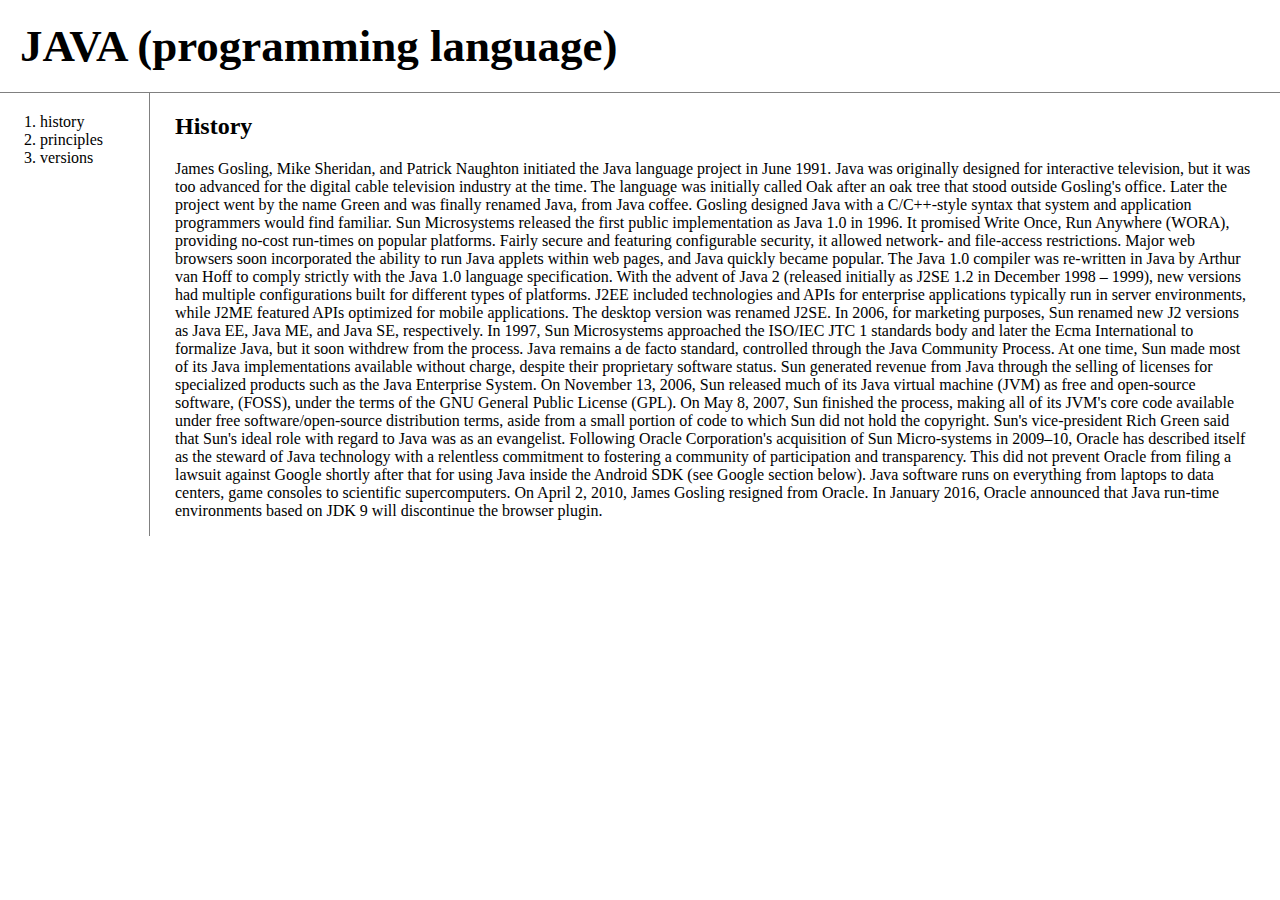
==== 1.html @ ee0fd669 "Dewytear's home" ====
<!doctype html>
<html>
    <head>
    <title>Dewytear - Welcome</title>
    <meta charset="utf-8">
    <link rel="stylesheet" href="style.css">
    </head>

<body>
    <h1><a href="index.html">JAVA (programming language)</a></h1>
    <div id="grid">
        <ol>
            <li><a href="1.html">history</a></li>
            <li><a href="2.html">principles</a></li>
            <li><a href="3.html">versions</a></li>
        </ol>
        <div id="article">
            <h2>History</h2>
            <p>
        
                James Gosling, Mike Sheridan, and Patrick Naughton initiated the Java language project in June 1991. Java was originally designed for interactive television, but it was too advanced for the digital cable television industry at the time. The language was initially called Oak after an oak tree that stood outside Gosling's office. Later the project went by the name Green and was finally renamed Java, from Java coffee. Gosling designed Java with a C/C++-style syntax that system and application programmers would find familiar.
                Sun Microsystems released the first public implementation as Java 1.0 in 1996. It promised Write Once, Run Anywhere (WORA), providing no-cost run-times on popular platforms. Fairly secure and featuring configurable security, it allowed network- and file-access restrictions. Major web browsers soon incorporated the ability to run Java applets within web pages, and Java quickly became popular. The Java 1.0 compiler was re-written in Java by Arthur van Hoff to comply strictly with the Java 1.0 language specification. With the advent of Java 2 (released initially as J2SE 1.2 in December 1998 – 1999), new versions had multiple configurations built for different types of platforms. J2EE included technologies and APIs for enterprise applications typically run in server environments, while J2ME featured APIs optimized for mobile applications. The desktop version was renamed J2SE. In 2006, for marketing purposes, Sun renamed new J2 versions as Java EE, Java ME, and Java SE, respectively.
                In 1997, Sun Microsystems approached the ISO/IEC JTC 1 standards body and later the Ecma International to formalize Java, but it soon withdrew from the process. Java remains a de facto standard, controlled through the Java Community Process. At one time, Sun made most of its Java implementations available without charge, despite their proprietary software status. Sun generated revenue from Java through the selling of licenses for specialized products such as the Java Enterprise System.
                On November 13, 2006, Sun released much of its Java virtual machine (JVM) as free and open-source software, (FOSS), under the terms of the GNU General Public License (GPL). On May 8, 2007, Sun finished the process, making all of its JVM's core code available under free software/open-source distribution terms, aside from a small portion of code to which Sun did not hold the copyright.
                Sun's vice-president Rich Green said that Sun's ideal role with regard to Java was as an evangelist. Following Oracle Corporation's acquisition of Sun Micro-systems in 2009–10, Oracle has described itself as the steward of Java technology with a relentless commitment to fostering a community of participation and transparency. This did not prevent Oracle from filing a lawsuit against Google shortly after that for using Java inside the Android SDK (see Google section below). Java software runs on everything from laptops to data centers, game consoles to scientific supercomputers. On April 2, 2010, James Gosling resigned from Oracle.
                In January 2016, Oracle announced that Java run-time environments based on JDK 9 will discontinue the browser plugin.
        
            </p>
        </div>
    </div>
</body>
</html>
---- style.css ----
body{
            margin: 0px;
        }
        a{
            color:black;
            text-decoration: none;
        }
        h1{
            font-size: 45px;
            text-align: left;
            border-bottom: 1px solid gray;
            margin: 0;
            padding: 20px;
        }
        #grid{
            display: grid;
            grid-template-columns: 150px 1fr;
        }
        #grid ol{
            padding-left: 33px;
            border-right: 1px solid gray;
            margin: 0;
            padding: 20px;
            padding-left: 40px;
        }
        #grid #article{
            padding-left: 25px;
            padding-right: 25px;
        }
        @media(max-width: 800px){
            #grid{
                display: block;
            }
            ol{
                border-right:none;
            }
            h1{
                border-bottom: none;
            }
            #article{
                border-right:none;
            }
        }
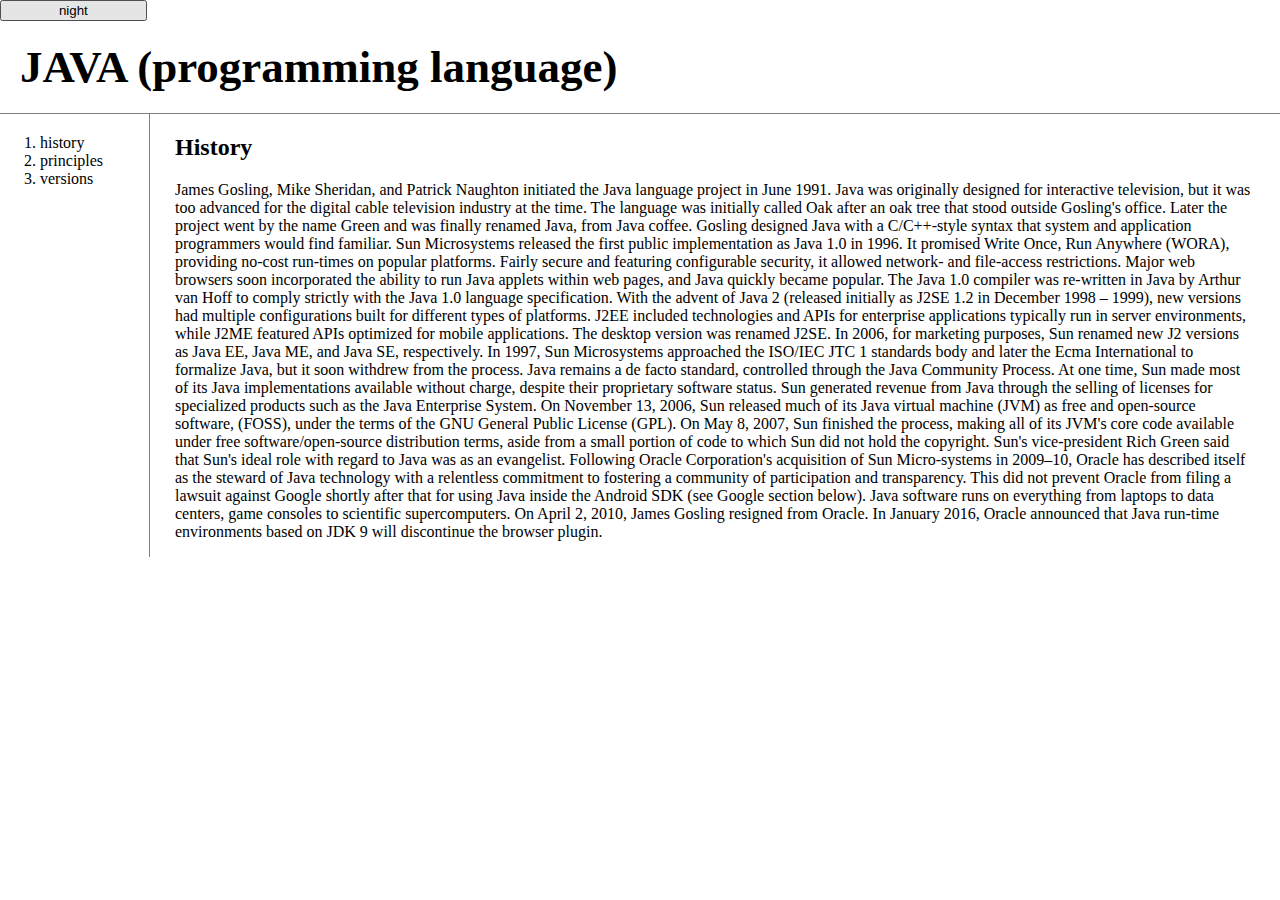
==== commit 769ac7a5: "good" ====
--- a/1.html
+++ b/1.html
@@ -4,9 +4,13 @@
     <title>Dewytear - Welcome</title>
     <meta charset="utf-8">
     <link rel="stylesheet" href="style.css">
+    <script src="colors.js"></script>
     </head>
 
 <body>
+    <input type="button" style="width:110pt" value="night" onclick="
+        nightDayHandler(this);
+    ">
     <h1><a href="index.html">JAVA (programming language)</a></h1>
     <div id="grid">
         <ol>
